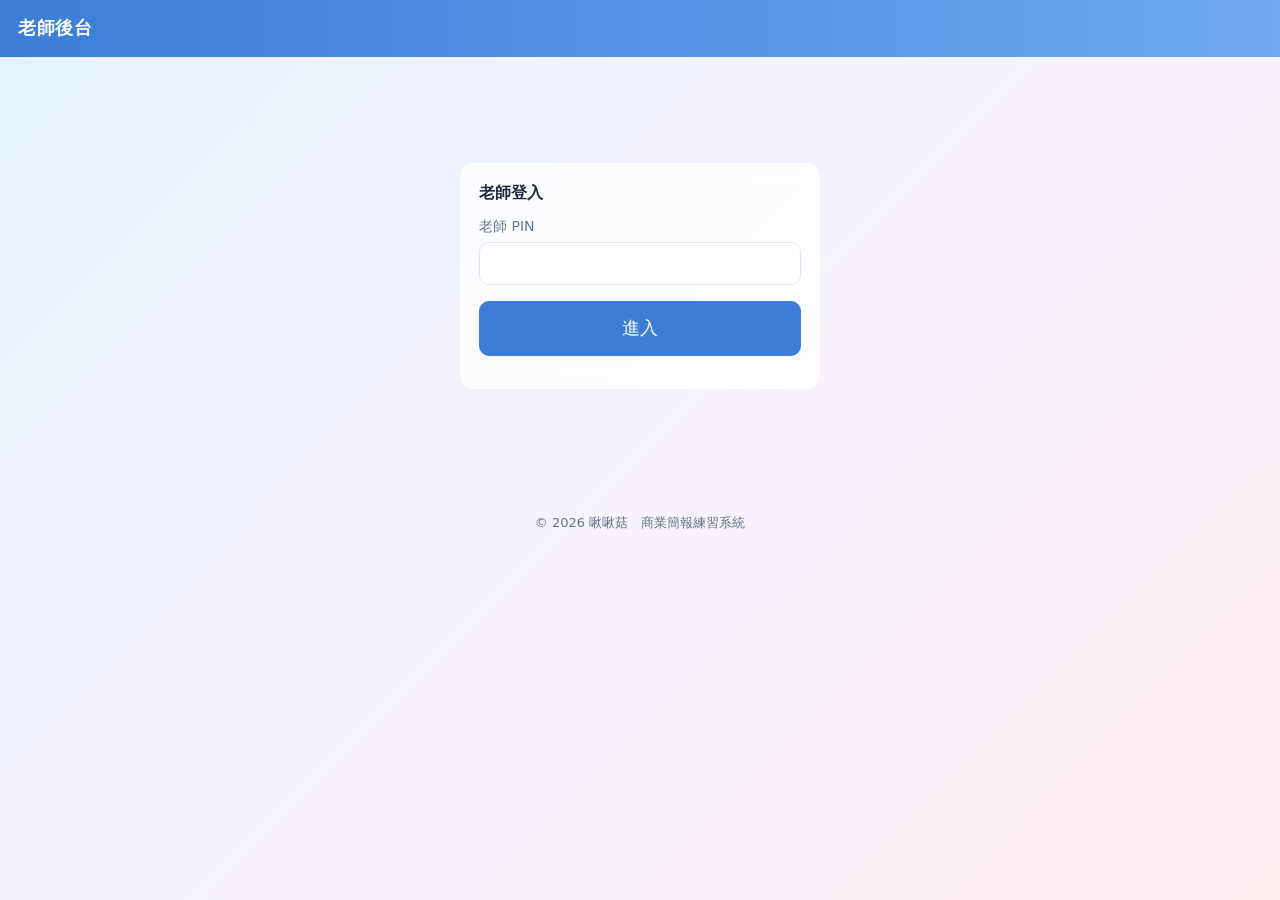
==== admin.html @ de79013f "Add files via upload" ====
<!DOCTYPE html>
<html lang="zh-Hant">
<head>
<meta charset="utf-8">
<meta name="viewport" content="width=device-width, initial-scale=1">
<title>商業簡報練習｜老師後台</title>
<link rel="stylesheet" href="style.css">
</head>
<body>
<header><h1>老師後台</h1>
  <div class="row"><select id="who" class="hidden" style="width:auto"></select><button id="out" class="hidden">登出</button></div>
</header>
<main id="app"></main>

<script src="bank.js"></script>
<script src="common.js"></script>
<script>
let TPIN = store("bp_tpin");
let DATA = null, TAB = "overview", WHO = "";
const app = $("#app");

$("#out").onclick = () => { unstore("bp_tpin"); TPIN = null; showLogin(); };
$("#who").onchange = () => { WHO = $("#who").value; render(); };

function showLogin() {
  $("#out").classList.add("hidden"); $("#who").classList.add("hidden");
  app.innerHTML = `<div class="card login"><h2>老師登入</h2>
    <label>老師 PIN</label><input id="p" type="password">
    <p><button class="primary big" id="go" style="width:100%">進入</button></p></div>`;
  $("#go").onclick = async () => {
    const r = await api("teacherLogin", { tpin: $("#p").value.trim() }).catch(() => ({ ok: false, msg: "連線失敗" }));
    if (!r.ok) return toast(r.msg, true);
    TPIN = $("#p").value.trim(); store("bp_tpin", TPIN); load();
  };
}

async function load() {
  app.innerHTML = `<div class="card muted">載入中…</div>`;
  const r = await api("dashboard", { tpin: TPIN }).catch(() => ({ ok: false, msg: "連線失敗" }));
  if (!r.ok) { if (r.msg.includes("PIN")) return showLogin(); return app.innerHTML = `<div class="card">${esc(r.msg)}</div>`; }
  DATA = r;
  $("#out").classList.remove("hidden");
  const sel = $("#who");
  sel.innerHTML = r.students.map(s => `<option>${esc(s)}</option>`).join("");
  sel.classList.toggle("hidden", r.students.length < 2);
  WHO = WHO || r.students[0] || "";
  sel.value = WHO;
  render();
}

function render() {
  const tabs = [["overview", "總覽"], ["review", "批改"], ["task", "指派任務"], ["bank", "題庫"]];
  const wait = DATA.logs.filter(l => l.code === WHO && l.status === "待批改").length;
  app.innerHTML = `<div class="tabs">${tabs.map(([k, n]) =>
    `<button data-t="${k}" class="${TAB === k ? "on" : ""}">${n}${k === "review" && wait ? `（${wait}）` : ""}</button>`).join("")}
    <button id="reload">重新整理</button></div><div id="body"></div>`;
  $$("[data-t]").forEach(b => b.onclick = () => { TAB = b.dataset.t; render(); });
  $("#reload").onclick = load;
  ({ overview, review, task, bank })[TAB]();
}

/* ---------------- 總覽 ---------------- */
function overview() {
  const L = DATA.logs.filter(l => l.code === WHO);
  const week = new Set(lastDays(7));
  const last = L[L.length - 1];
  const idle = last ? Math.round((new Date(DATA.today) - new Date(last.date)) / 864e5) : null;
  const t = DATA.today;
  const todayTask = DATA.tasks.filter(x => x.date === t).pop();
  const todayCodes = todayTask ? String(todayTask.codes).split(",").filter(Boolean) : [];
  const doneToday = new Set(L.filter(l => l.date === t).map(l => l.drill));
  const mocks = L.filter(l => l.type === "mock");

  $("#body").innerHTML = `
    ${idle !== null && idle >= 2 ? `<div class="card" style="border-color:var(--warn)"><b class="warn">已經 ${idle} 天沒有練習紀錄</b></div>` : ""}
    <div class="card"><h2>${esc(WHO)}｜總覽</h2><div class="stats">
      <div class="stat"><div class="n">累計練習</div><div class="v">${L.length}</div></div>
      <div class="stat"><div class="n">本週練習</div><div class="v">${L.filter(l => week.has(l.date)).length}</div></div>
      <div class="stat"><div class="n">今日任務</div><div class="v">${todayCodes.filter(c => doneToday.has(c)).length}/${todayCodes.length}</div></div>
      <div class="stat"><div class="n">最後練習</div><div class="v" style="font-size:16px">${last ? last.date : "—"}</div></div></div>
      <h3>練習熱度</h3>${heatGrid(L)}</div>
    <div class="card"><h2>考古題全真模擬進度</h2><p class="muted small">每份至少 2 次；選手做完後要在「批改」按通過或再修，他才能做下一次。</p>${examGrid(L, false)}</div>
    <div class="card"><h2>速度關卡進步情形</h2><p class="muted small">綠色＝達到目標時間</p>${drillTable(L)}</div>
    <div class="card"><h2>全真模擬：時間花在哪裡</h2>${mocks.length ? `<table class="tbl"><thead><tr><th>日期</th><th>年份</th>
      ${MOCK_PHASES.map(p => `<th>${p.name}<div class="muted small">${p.target} 分</div></th>`).join("")}<th>總計</th></tr></thead><tbody>
      ${mocks.map(m => `<tr><td>${m.date}</td><td>${m.year}</td>${MOCK_PHASES.map(p => { const v = m.phases[p.key] || 0;
        return `<td class="${v > p.target * 60 ? "warn" : ""}">${fmtSec(v)}</td>`; }).join("")}<td>${fmtSec(m.seconds)}</td></tr>`).join("")}
      </tbody></table>` : `<p class="muted">還沒有全真模擬紀錄</p>`}</div>
    <div class="card"><h2>常漏規格排行</h2>${missingRank(L)}</div>
    ${styleCardBox()}`;
}

/* 選手存在雲端的風格卡與母片製作清單（批改時對照色碼用） */
function styleCardBox() {
  const d = (DATA.sdata || {})[WHO] || {}; const J = k => { try { return JSON.parse(d[k]); } catch (e) { return null; } };
  const st = J("bp_style"), p = J("bp_palette"), rc = J("bp_recipe");
  if (!p && !rc) return `<div class="card"><h2>母片風格卡與製作清單</h2><p class="muted">選手還沒有在「配色與母片設計」存過資料。</p></div>`;
  const cols = p ? (Array.isArray(p.colors) ? p.colors : [p.main, p.sub, p.accent].filter(Boolean)) : [];
  const sw = (h, n) => `<div style="text-align:center;font-size:12px"><div style="width:54px;height:36px;border-radius:8px;border:1px solid #ddd;background:${h}"></div>${n}<div class="muted">${h}</div></div>`;
  const rows = (rc || []).filter(r => [r.item, r.shape, r.color, r.size, r.pos, r.align].join("").trim());
  return `<div class="card"><h2>母片風格卡：${esc((st && st.name) || "未命名")}</h2>
    ${p ? `<div class="row" style="gap:10px;align-items:flex-start">${sw(p.bg || "#FFFFFF", "背景")}${sw(p.text || "#2B2B2B", "主文字")}${sw(p.text2 || "#6B7280", "次要文字")}
      ${cols.map((h, i) => sw(h, i === 0 ? "主色" : i === p.acc ? "強調色" : "色彩 " + (i + 1))).join("")}</div>` : ""}
    <p class="muted small">批改時可對照這組色碼，檢查有沒有用到方案外的顏色。</p>
    ${rows.length ? `<h3>母片製作清單</h3><div style="overflow-x:auto"><table class="tbl"><thead><tr><th>段落</th><th>物件</th><th>圖形</th><th>顏色</th><th>大小</th><th>位置</th><th>對齊</th></tr></thead><tbody>
      ${rows.map(r => `<tr><td class="small">${esc(r.sec)}</td><td>${esc(r.item)}</td><td>${esc(r.shape)}</td><td>${esc(r.color)}</td><td>${esc(r.size)}</td><td>${esc(r.pos)}</td><td>${esc(r.align)}</td></tr>`).join("")}</tbody></table></div>` : ""}</div>`;
}

/* ---------------- 批改 ---------------- */
function review() {
  const only = store("bp_onlyWait") !== false;
  const L = DATA.logs.filter(l => l.code === WHO && (!only || l.status === "待批改")).reverse();
  $("#body").innerHTML = `<div class="card"><div class="row"><label style="margin:0;color:var(--ink)">
    <input type="checkbox" id="only" style="width:auto" ${only ? "checked" : ""}> 只看待批改</label></div>
    ${L.map(l => `<details class="log"><summary>${statusTag(l.status)} <b>${esc(l.name)}</b>${l.year ? `<span class="muted">${l.year} 年</span>` : ""}
      <span class="muted small">${l.time}｜用時 ${fmtSec(l.seconds)}（目標 ${drillOf(l.drill).target} 分）</span></summary>
      ${l.type === "mock" ? `<p class="small">${MOCK_PHASES.map(p => `${p.name} ${fmtSec(l.phases[p.key] || 0)}`).join("｜")}</p>` : ""}
      ${l.answer ? `<b>作答內容</b><pre>${esc(l.answer)}</pre>` : ""}
      ${l.missing.length ? `<b>自評未完成的規格</b><ul>${l.missing.map(m => `<li>${esc(m)}</li>`).join("")}</ul>` : ""}
      ${l.reflection ? `<b>選手自評</b><pre>${esc(l.reflection)}</pre>` : ""}
      ${l.url ? `<p><a class="btn" href="${esc(l.url)}" target="_blank">開啟上傳的檔案</a></p>` : `<p class="muted small">沒有上傳檔案</p>`}
      ${["D01", "M01"].includes(l.drill) ? `<details class="small" style="margin:6px 0"><summary class="muted">批改提示：檢查有沒有用到配色方案以外的顏色</summary>
        <ol style="margin:6px 0">
          <li>打開選手的檔案，對照他的風格卡色碼。</li>
          <li>點選看起來可疑的物件 → 填滿色彩 → 其他色彩，看色碼是否在方案裡。</li>
          <li>快速抽查法：另存一份副本，到 設計 → 變化 → 色彩 換成另一組佈景主題色。<b>有跟著變的</b>是從佈景主題色（含較淺、較深變化）選的；<b>沒變的</b>是滴管吸色或手動填色——這些要再看色碼是否在方案裡。</li>
        </ol></details>` : ""}
      <label>評語（選手看得到）</label><textarea data-c="${l.id}" style="min-height:80px">${esc(l.comment || "")}</textarea>
      <p><button class="primary" data-s="通過" data-id="${l.id}">通過</button> <button data-s="再修" data-id="${l.id}">再修</button></p>
    </details>`).join("") || `<p class="muted">沒有需要批改的紀錄 👍</p>`}</div>`;
  $("#only").onchange = () => { store("bp_onlyWait", $("#only").checked); review(); };
  $$("[data-s]").forEach(b => b.onclick = async () => {
    const id = b.dataset.id, comment = $(`[data-c="${id}"]`).value;
    b.disabled = true;
    const r = await api("review", { tpin: TPIN, id, status: b.dataset.s, comment }).catch(() => ({ ok: false, msg: "連線失敗" }));
    if (!r.ok) { b.disabled = false; return toast(r.msg, true); }
    const l = DATA.logs.find(x => x.id === id); l.status = b.dataset.s; l.comment = comment;
    toast("已儲存"); render();
  });
}

/* ---------------- 指派任務 ---------------- */
function task() {
  const tomorrow = new Date(new Date(DATA.today).getTime() + 864e5).toISOString().slice(0, 10);
  $("#body").innerHTML = `<div class="card"><h2>指派每日任務</h2>
    <p class="muted small">同一天重複儲存會覆蓋。所有選手共用同一份每日任務。</p>
    <div class="grid2"><div><label>日期</label><input type="date" id="d" value="${tomorrow}"></div>
    <div><label>讀題拆解／全真模擬用哪一年</label><select id="y"><option value="">讓選手自己選</option>
      ${EXAMS.map(e => `<option value="${e.year}">${e.year} 年｜${esc(e.title)}</option>`).join("")}</select></div></div>
    <label>任務項目</label><div class="checklist">${DRILLS.map(d =>
      `<label><input type="checkbox" value="${d.code}">${esc(d.name)}<span class="muted small">（${d.target} 分）</span></label>`).join("")}</div>
    <label>給選手的備註</label><textarea id="n" style="min-height:70px" placeholder="例如：今天母片要壓到 30 分鐘內"></textarea>
    <p><button class="primary" id="save">儲存</button></p></div>
    <div class="card"><h2>已指派的任務</h2><table class="tbl"><thead><tr><th>日期</th><th>項目</th><th>年份</th><th>備註</th></tr></thead><tbody>
    ${DATA.tasks.slice().sort((a, b) => b.date.localeCompare(a.date)).slice(0, 30).map(t =>
      `<tr><td><a href="#" data-load="${t.date}">${t.date}</a></td><td>${String(t.codes).split(",").filter(Boolean).map(c => esc(drillOf(c).name)).join("<br>")}</td>
       <td>${t.year || ""}</td><td>${esc(t.note || "")}</td></tr>`).join("")}</tbody></table></div>`;

  const fill = date => {
    const t = DATA.tasks.find(x => x.date === date);
    const codes = t ? String(t.codes).split(",") : [];
    $$(".checklist input").forEach(c => c.checked = codes.includes(c.value));
    $("#y").value = t ? t.year : ""; $("#n").value = t ? t.note : "";
  };
  $("#d").onchange = () => fill($("#d").value); fill($("#d").value);
  $$("[data-load]").forEach(a => a.onclick = e => { e.preventDefault(); $("#d").value = a.dataset.load; fill(a.dataset.load); window.scrollTo(0, 0); });
  $("#save").onclick = async () => {
    const codes = $$(".checklist input:checked").map(c => c.value);
    if (!codes.length) return toast("至少選一項", true);
    const body = { tpin: TPIN, date: $("#d").value, codes, year: $("#y").value, note: $("#n").value };
    const r = await api("setTask", body).catch(() => ({ ok: false, msg: "連線失敗" }));
    if (!r.ok) return toast(r.msg, true);
    DATA.tasks = DATA.tasks.filter(x => x.date !== body.date).concat([{ date: body.date, codes: codes.join(","), year: body.year, note: body.note }]);
    toast("已儲存"); task();
  };
}

/* ---------------- 題庫 ---------------- */
function bank() {
  $("#body").innerHTML = EXAMS.map(e => `<div class="card"><h2>${e.year} 年｜${esc(e.title)}</h2>
    <p class="muted small">${esc(e.role)}｜${esc(e.scoring)}｜${esc(e.pages)}</p>
    <div class="chips">${e.tags.map(t => `<span>${esc(t)}</span>`).join("")}</div>
    ${e.note ? `<div class="comment">${esc(e.note)}</div>` : ""}
    <h3>必做規格</h3><ol>${e.specs.map(s => `<li>${esc(s)}</li>`).join("")}</ol></div>`).join("")
    + `<div class="card"><h2>每年都要的通用規格</h2><ol>${COMMON_SPECS.map(s => `<li>${esc(s)}</li>`).join("")}</ol></div>`;
}

TPIN ? load() : showLogin();
</script>
</body>
</html>
---- style.css ----
:root {
  --bg: #EEF5FF;
  --card: rgba(255,255,255,.72);
  --ink: #1F2B3D;
  --muted: #667589;
  --line: #DCE6F3;
  --main: #3B7DD8;
  --main-2: #E3EEFC;
  --warn: #E86A6A;
  --good: #2E9D7A;
  --accent: #FF8A8A;
  --heat1: #C7DCF7;
  --heat2: #7FAAE8;
  --bgimg: linear-gradient(135deg,#E6F1FF 0%,#F7F3FF 50%,#FFF0F2 100%);
  --hdr: linear-gradient(90deg,#3B7DD8,#6FA8F0);
  --cardbd: rgba(255,255,255,.9);
  --blur: 10px;
  --radius: 14px;
}
* { box-sizing: border-box; }
body { margin: 0; background: var(--bg); background-image: var(--bgimg); background-attachment: fixed; color: var(--ink);
  font-family: "Noto Sans TC", "PingFang TC", "Microsoft JhengHei", system-ui, sans-serif; line-height: 1.6; }
header { background: var(--hdr); color: #fff; padding: 14px 18px; display: flex; align-items: center; justify-content: space-between; gap: 10px; }
header h1 { font-size: 18px; margin: 0; font-weight: 700; letter-spacing: .5px; }
header button { background: rgba(255,255,255,.15); color: #fff; border: 0; }
main { max-width: 920px; margin: 0 auto; padding: 16px; }
.card { background: var(--card); border: 1px solid var(--cardbd); backdrop-filter: blur(var(--blur)); -webkit-backdrop-filter: blur(var(--blur)); border-radius: var(--radius); padding: 16px 18px; margin-bottom: 14px; }
.card h2 { font-size: 16px; margin: 0 0 10px; }
.card h3 { font-size: 15px; margin: 14px 0 6px; }
button, .btn { font: inherit; border: 1px solid var(--line); background: #fff; color: var(--ink); border-radius: 10px; padding: 8px 14px; cursor: pointer; }
button.primary { background: var(--main); color: #fff; border-color: var(--main); }
button.big { font-size: 18px; padding: 12px 22px; }
button:disabled { opacity: .5; cursor: default; }
input, select, textarea { font: inherit; border: 1px solid var(--line); border-radius: 10px; padding: 8px 10px; width: 100%; background: #fff; }
textarea { min-height: 120px; resize: vertical; }
label { display: block; font-size: 14px; color: var(--muted); margin: 10px 0 4px; }
.row { display: flex; gap: 10px; flex-wrap: wrap; align-items: center; }
.grid2 { display: grid; grid-template-columns: 1fr 1fr; gap: 12px; }
@media (max-width: 640px) { .grid2 { grid-template-columns: 1fr; } }
.muted { color: var(--muted); } .small { font-size: 13px; }
.good { color: var(--good); font-weight: 700; } .warn { color: var(--warn); font-weight: 700; }
.hidden { display: none !important; }

.tasks { display: grid; gap: 8px; }
.task { display: flex; align-items: center; justify-content: space-between; gap: 10px; border: 1px solid var(--line); border-radius: 12px; padding: 10px 12px; }
.task.done { background: var(--main-2); border-color: transparent; }
.task .t { font-weight: 600; } .task .s { font-size: 13px; color: var(--muted); }
.check { width: 26px; height: 26px; border-radius: 50%; border: 2px solid var(--line); display: grid; place-items: center; flex: none; color: #fff; }
.task.done .check { background: var(--main); border-color: var(--main); }

.timer { font-size: 56px; font-weight: 700; text-align: center; font-variant-numeric: tabular-nums; letter-spacing: 2px; margin: 8px 0; }
.timer.over { color: var(--warn); }
.phases { display: grid; grid-template-columns: repeat(4, 1fr); gap: 8px; margin: 8px 0 12px; }
@media (max-width: 640px) { .phases { grid-template-columns: repeat(2, 1fr); } }
.phase { border: 1px solid var(--line); border-radius: 12px; padding: 8px 10px; text-align: center; }
.phase.on { border-color: var(--main); background: var(--main-2); }
.phase .n { font-size: 13px; color: var(--muted); } .phase .v { font-size: 20px; font-weight: 700; font-variant-numeric: tabular-nums; }
.checklist label { display: flex; gap: 10px; align-items: flex-start; color: var(--ink); font-size: 15px; margin: 6px 0; cursor: pointer; }
.checklist input { width: 20px; height: 20px; flex: none; margin-top: 3px; }

.tbl { width: 100%; border-collapse: collapse; font-size: 14px; }
.tbl th, .tbl td { text-align: left; padding: 8px 6px; border-bottom: 1px solid var(--line); vertical-align: top; }
.tbl th { color: var(--muted); font-weight: 600; }
.bars { display: flex; align-items: flex-end; gap: 3px; height: 34px; }
.bars i { width: 9px; background: var(--accent); border-radius: 3px 3px 0 0; }
.bars i.ok { background: var(--main); }

.heat { display: grid; grid-template-columns: repeat(14, 1fr); gap: 4px; max-width: 420px; }
.heat span, .heat-legend i { aspect-ratio: 1; border-radius: 4px; background: #e8ebea; display: inline-block; }
.heat-legend i { width: 12px; height: 12px; margin: 0 2px; vertical-align: middle; }
.lv1 { background: var(--heat1) !important; } .lv2 { background: var(--heat2) !important; } .lv3 { background: var(--main) !important; }
.heat-legend { display: flex; justify-content: space-between; max-width: 420px; font-size: 12px; color: var(--muted); margin-top: 6px; }

.stats { display: grid; grid-template-columns: repeat(4, 1fr); gap: 10px; }
@media (max-width: 640px) { .stats { grid-template-columns: repeat(2, 1fr); } }
.stat { background: var(--main-2); border-radius: 12px; padding: 10px 12px; }
.stat .n { font-size: 13px; color: var(--muted); } .stat .v { font-size: 24px; font-weight: 700; }

.rank { margin: 0; padding-left: 20px; } .rank li { margin: 4px 0; } .rank li span { margin-right: 8px; }
.tag { font-size: 12px; padding: 2px 8px; border-radius: 99px; white-space: nowrap; }
.tag.wait { background: #eef0ef; color: var(--muted); } .tag.pass { background: #dff1e6; color: var(--good); } .tag.redo { background: #f7e6dc; color: var(--warn); }
.comment { border-left: 3px solid var(--main); padding: 4px 10px; margin: 8px 0; background: #fafbfa; }
.pick { display: grid; grid-template-columns: repeat(auto-fill, minmax(240px, 1fr)); gap: 8px; }
.pick button { text-align: left; }
.tabs { display: flex; gap: 6px; margin-bottom: 14px; flex-wrap: wrap; }
.tabs button.on { background: var(--main); color: #fff; border-color: var(--main); }
.log { border: 1px solid var(--line); border-radius: 12px; padding: 10px 12px; margin: 8px 0; }
.log summary { cursor: pointer; display: flex; gap: 8px; align-items: center; flex-wrap: wrap; list-style: none; }
.log pre { white-space: pre-wrap; font-family: inherit; background: #fafbfa; border-radius: 8px; padding: 8px; margin: 6px 0; }
.chips { display: flex; flex-wrap: wrap; gap: 6px; }
.chips span { background: var(--main-2); color: var(--main); border-radius: 99px; font-size: 12px; padding: 2px 8px; }
#toast { position: fixed; left: 50%; bottom: 24px; transform: translateX(-50%) translateY(80px); background: var(--ink); color: #fff; padding: 10px 18px; border-radius: 10px; transition: .25s; opacity: 0; z-index: 9; }
#toast.show { transform: translateX(-50%); opacity: 1; } #toast.bad { background: var(--warn); }
.center { text-align: center; }
.login { max-width: 360px; margin: 10vh auto; }
header h1 { white-space: nowrap; }
button { white-space: nowrap; }
@media (max-width: 640px) {
  header { padding: 10px 12px; } header h1 { font-size: 16px; }
  header button { padding: 6px 10px; font-size: 14px; }
  .timer { font-size: 44px; }
}
.tbl.data { width: auto; min-width: 60%; }
.tbl.data th { background: var(--main-2); color: var(--main); }
.tips li, .passlist li { margin: 3px 0; }
.passlist { padding-left: 20px; }
.passlist li::marker { content: "☐  "; color: var(--main); }
a.btn.primary { background: var(--main); color: #fff; border-color: var(--main); display: inline-block; }
/* 電腦版：首頁兩欄 */
@media (min-width: 1000px) {
  main.wide { max-width: 1180px; }
}
.pick button { white-space: normal; }
.homegrid { display: grid; grid-template-columns: 1fr; gap: 0 14px; }
@media (min-width: 1000px) {
  main:has(.homegrid) { max-width: 1240px; }
  .homegrid { grid-template-columns: 1.1fr 1fr; align-items: start; }
  .homegrid .pick { grid-template-columns: 1fr 1fr; }
}
.route { margin: 6px 0 0; padding-left: 22px; } .route li { margin: 6px 0; } .route li a { font-weight: 700; color: var(--main); margin-right: 8px; }

.credit { display: flex; align-items: center; justify-content: center; color: var(--muted); font-size: 13px; padding: 18px 12px 26px; }
.credit img { width: 40px; height: 40px; border-radius: 50%; box-shadow: 0 1px 4px rgba(0,0,0,.15); }
.login-hero { display: block; width: 110px; height: 110px; margin: 0 auto 6px; }
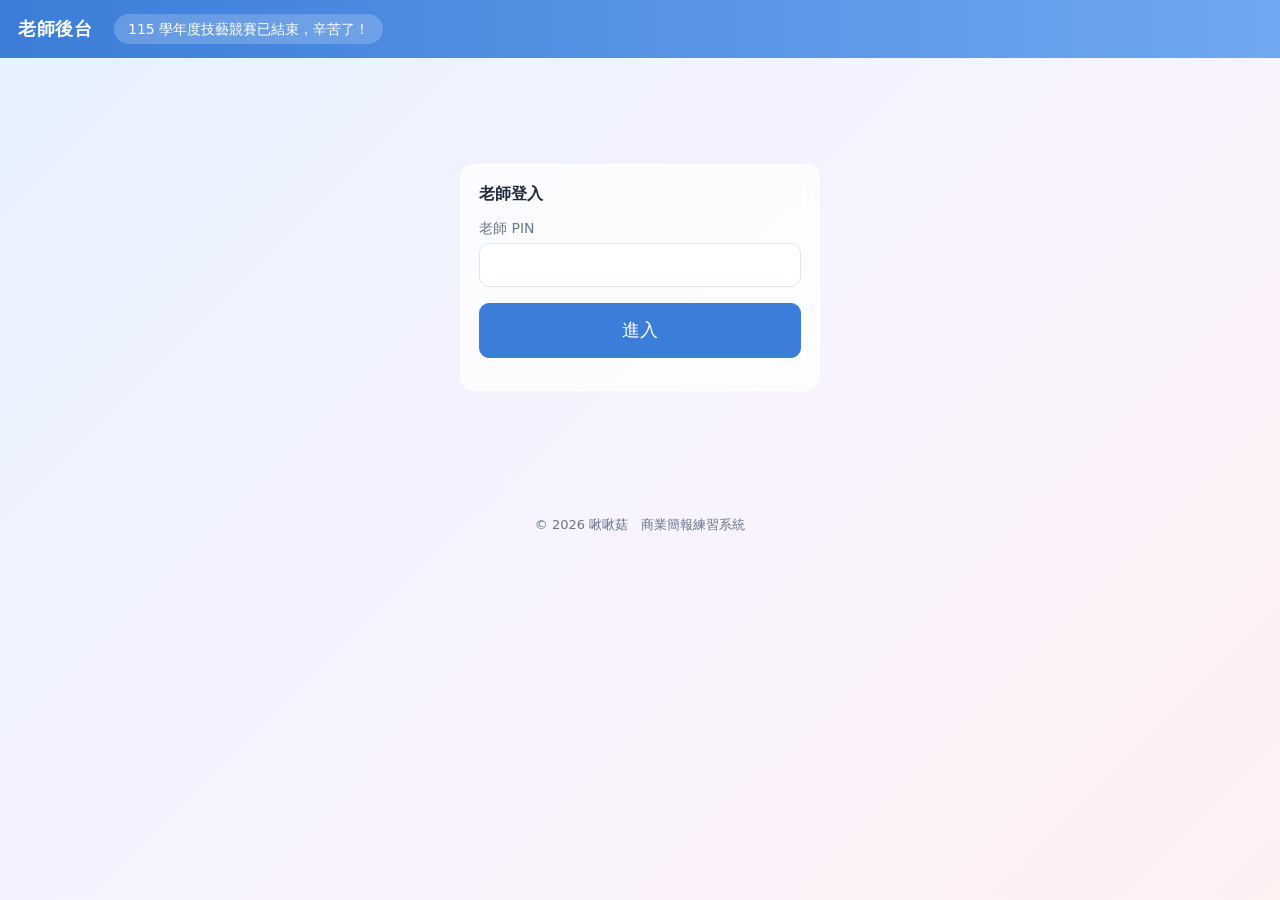
==== commit c57ef159: "Add files via upload" ====
--- a/admin.html
+++ b/admin.html
@@ -106,6 +106,9 @@
       ${rows.map(r => `<tr><td class="small">${esc(r.sec)}</td><td>${esc(r.item)}</td><td>${esc(r.shape)}</td><td>${esc(r.color)}</td><td>${esc(r.size)}</td><td>${esc(r.pos)}</td><td>${esc(r.align)}</td></tr>`).join("")}</tbody></table></div>` : ""}</div>`;
 }
 
+/* 雲端檔案連結 → 直接下載連結 */
+function dlUrl(u) { const m = String(u).match(/\/d\/([\w-]+)/) || String(u).match(/[?&]id=([\w-]+)/); return m ? `https://drive.google.com/uc?export=download&id=${m[1]}` : u; }
+
 /* ---------------- 批改 ---------------- */
 function review() {
   const only = store("bp_onlyWait") !== false;
@@ -118,7 +121,8 @@
       ${l.answer ? `<b>作答內容</b><pre>${esc(l.answer)}</pre>` : ""}
       ${l.missing.length ? `<b>自評未完成的規格</b><ul>${l.missing.map(m => `<li>${esc(m)}</li>`).join("")}</ul>` : ""}
       ${l.reflection ? `<b>選手自評</b><pre>${esc(l.reflection)}</pre>` : ""}
-      ${l.url ? `<p><a class="btn" href="${esc(l.url)}" target="_blank">開啟上傳的檔案</a></p>` : `<p class="muted small">沒有上傳檔案</p>`}
+      ${l.url ? `<p><a class="btn primary" href="${esc(dlUrl(l.url))}" target="_blank" style="text-decoration:none">⬇ 下載檔案到電腦</a>
+        <span class="muted small">下載後用 PowerPoint 打開，格式和動畫才不會跑掉（不要用 Google 簡報開）</span></p>` : `<p class="muted small">沒有上傳檔案</p>`}
       ${["D01", "M01"].includes(l.drill) ? `<details class="small" style="margin:6px 0"><summary class="muted">批改提示：檢查有沒有用到配色方案以外的顏色</summary>
         <ol style="margin:6px 0">
           <li>打開選手的檔案，對照他的風格卡色碼。</li>
--- a/style.css
+++ b/style.css
@@ -122,3 +122,7 @@
 .credit { display: flex; align-items: center; justify-content: center; color: var(--muted); font-size: 13px; padding: 18px 12px 26px; }
 .credit img { width: 40px; height: 40px; border-radius: 50%; box-shadow: 0 1px 4px rgba(0,0,0,.15); }
 .login-hero { display: block; width: 110px; height: 110px; margin: 0 auto 6px; }
+
+.countdown { background: rgba(255,255,255,.2); color: #fff; border-radius: 99px; padding: 4px 14px; font-size: 14px; white-space: nowrap; margin-right: auto; margin-left: 12px; }
+.countdown b { font-size: 20px; margin: 0 2px; color: #FFE08A; }
+@media (max-width: 640px) { header { flex-wrap: wrap; } .countdown { order: 3; margin: 6px 0 0; width: 100%; text-align: center; } }
